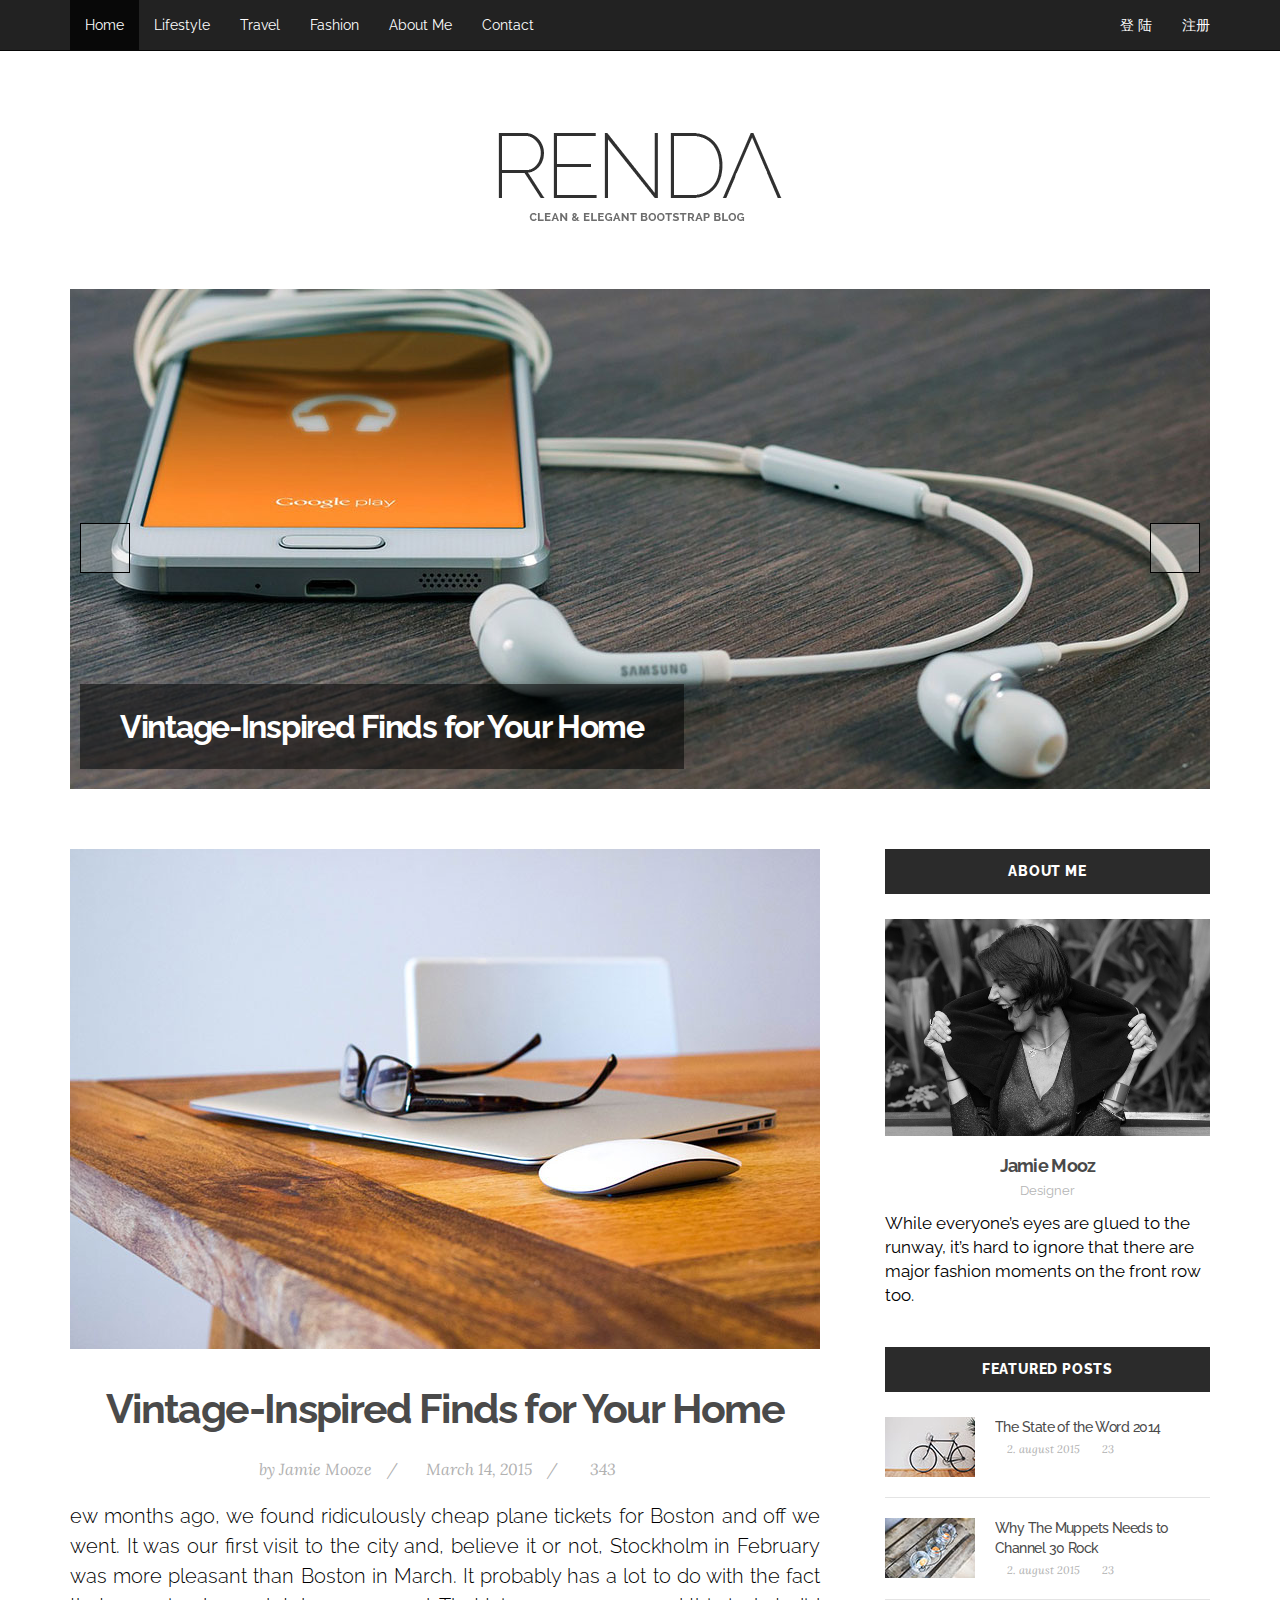
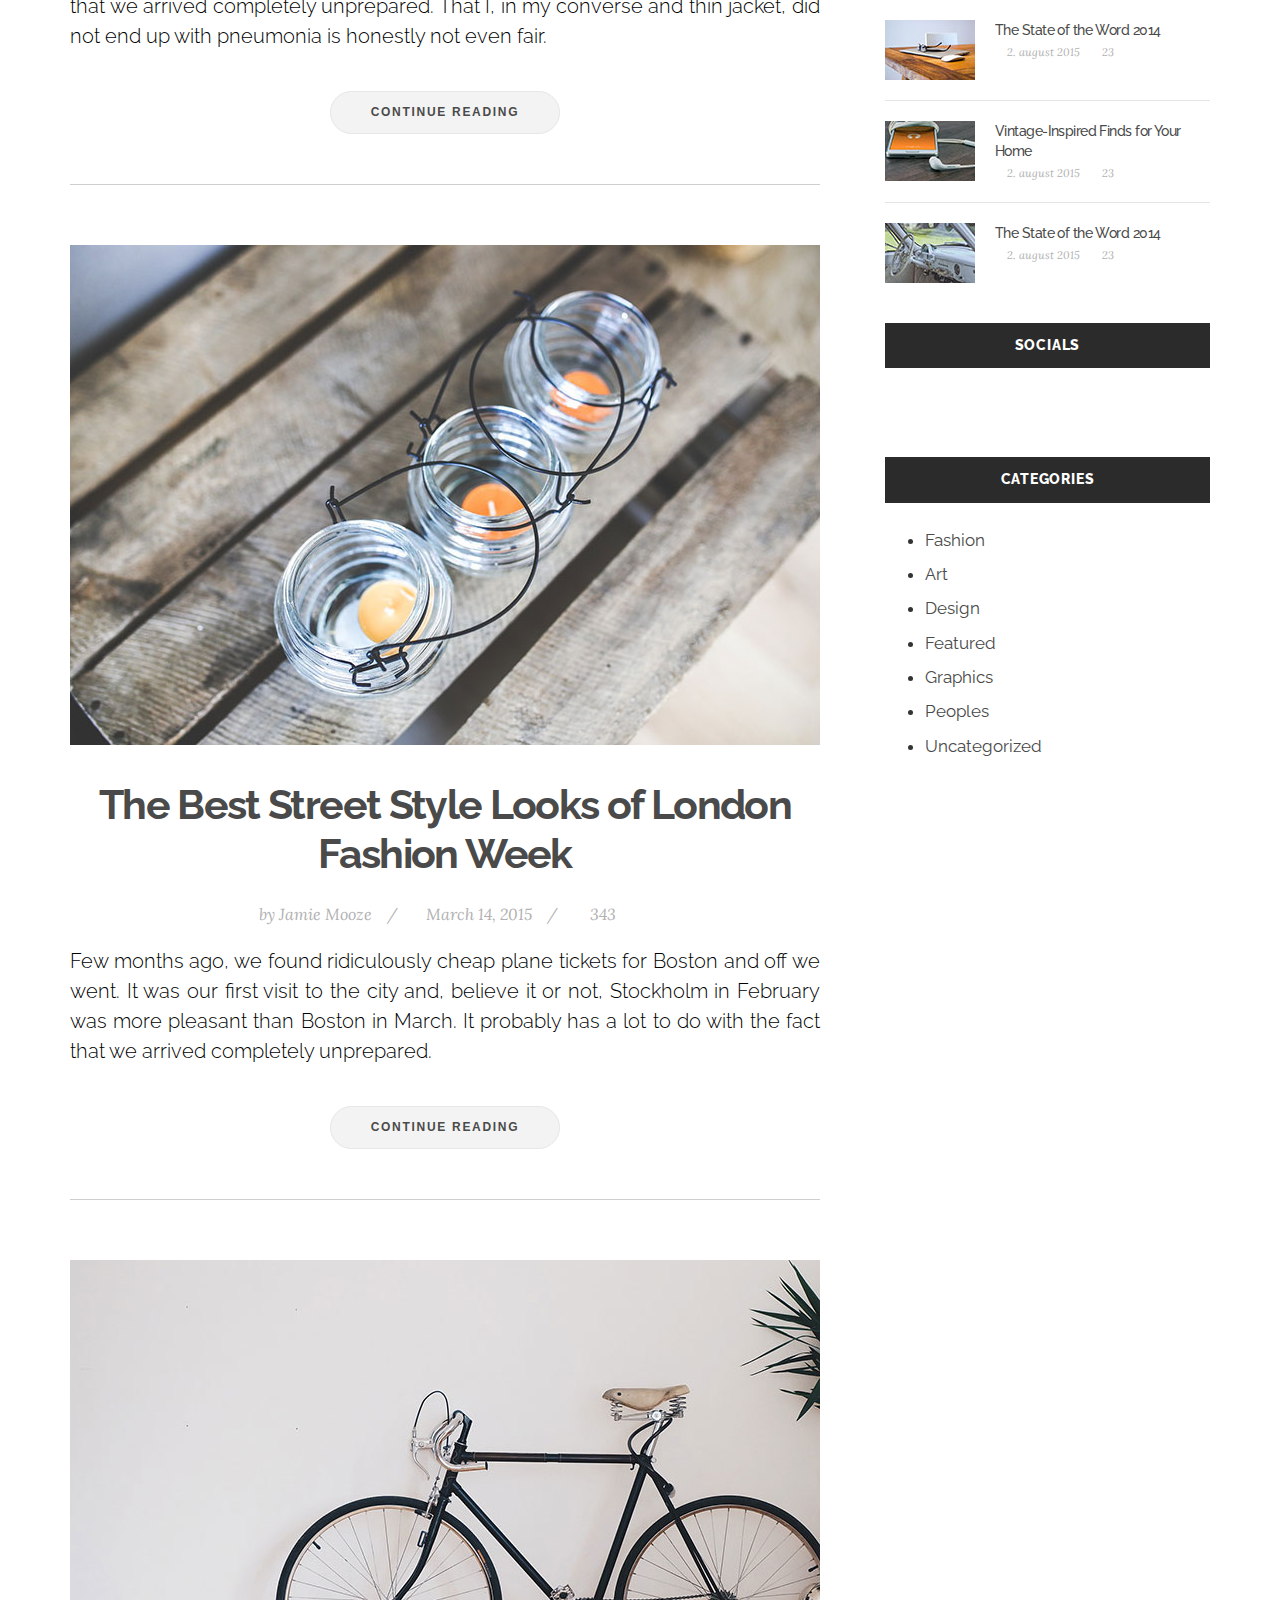
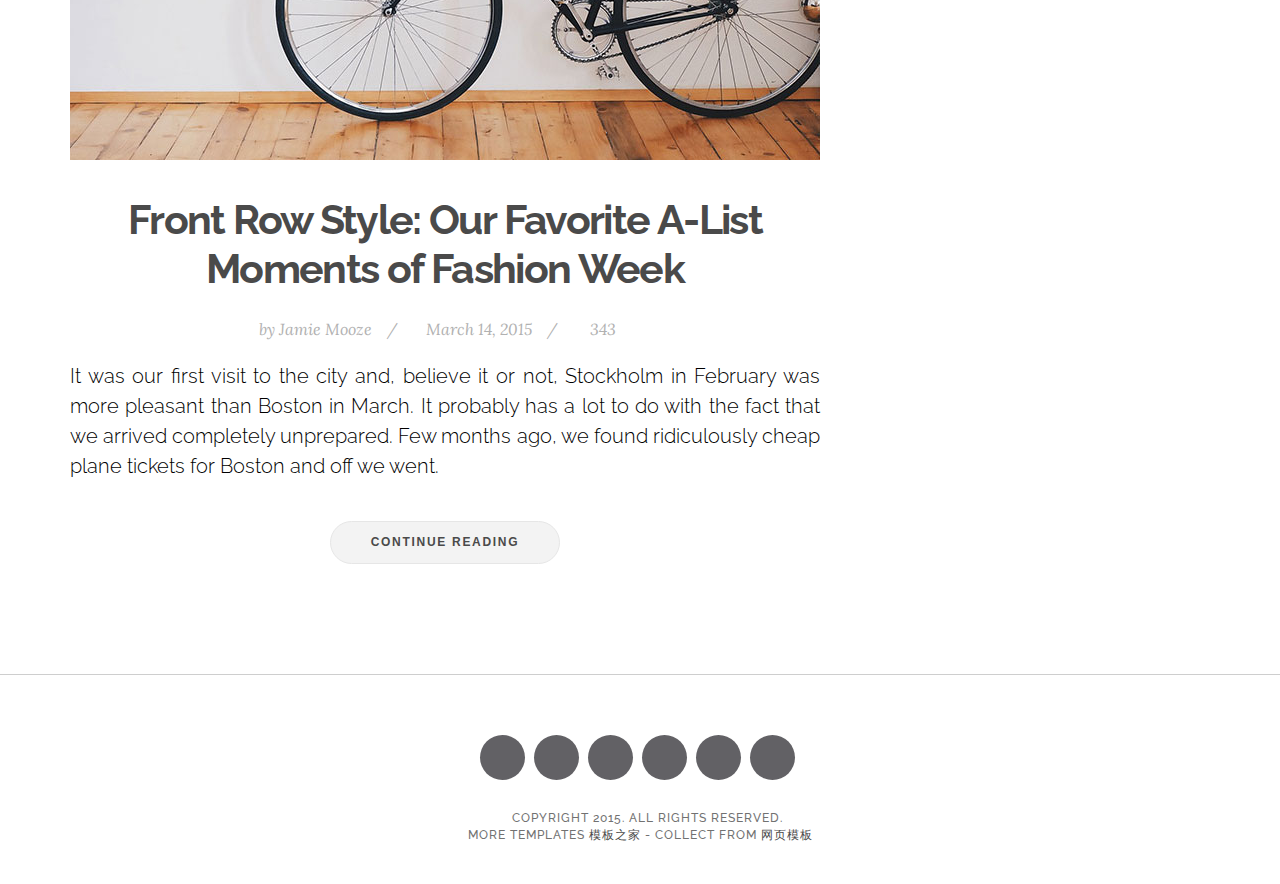
==== Blog/WebRoot/index.html @ 16eedd41 "update" ====
<!DOCTYPE html>
<html lang="en">
	<head>
		<meta charset="utf-8">
		<meta http-equiv="X-UA-Compatible" content="IE=edge">
		<meta name="viewport" content="width=device-width, initial-scale=1">
		<!-- The above 3 meta tags *must* come first in the head; any other head content must come *after* these tags -->
		<meta name="description" content="">
		<meta name="author" content="">
		<link rel="icon" href="favicon.ico">
		<title>BlackCatBlog</title>
		<!-- Bootstrap core CSS -->
		<link href="css/bootstrap.min.css" rel="stylesheet">
		<link rel="stylesheet" href="css/font-awesome.min.css">
		<!-- Custom styles for this template -->
		<link href="css/jquery.bxslider.css" rel="stylesheet">
		<link href="css/style.css" rel="stylesheet">
	</head>
	<body>
		<!-- Navigation -->
		<nav class="navbar navbar-inverse navbar-fixed-top">
			<div class="container">
				<div class="navbar-header">
					<button type="button" class="navbar-toggle collapsed" data-toggle="collapse" data-target="#navbar" aria-expanded="false" aria-controls="navbar">
					<span class="sr-only">Toggle navigation</span>
					<span class="icon-bar"></span>
					<span class="icon-bar"></span>
					<span class="icon-bar"></span>
					</button>
				</div>
				<div id="navbar" class="collapse navbar-collapse">
					<ul class="nav navbar-nav">
						<li class="active"><a href="index.html">Home</a></li>
						<li><a href="#about">Lifestyle</a></li>
						<li><a href="#contact">Travel</a></li>
						<li><a href="#contact">Fashion</a></li>
						<li><a href="about.html">About Me</a></li>
						<li><a href="about.html">Contact</a></li>
					</ul>

					<ul class="nav navbar-nav navbar-right">						
						<li><a href="login.html">登 陆</a></li>
						<li><a href="register.html">注册</a></li>				
					</ul>

				</div>
				<!--/.nav-collapse -->
			</div>
		</nav>

		<div class="container">
		<header>
			<a href="index.html"><img src="images/logo.png"></a>
		</header>
		<section class="main-slider">
			<ul class="bxslider">
				<li><div class="slider-item"><img src="images/1140x500-2.jpg" title="Funky roots" /><h2><a href="post.html" title="Vintage-Inspired Finds for Your Home">Vintage-Inspired Finds for Your Home</a></h2></div></li>
				<li><div class="slider-item"><img src="images/1140x500-1.jpg" title="Funky roots" /><h2><a href="post.html" title="Vintage-Inspired Finds for Your Home">Vintage-Inspired Finds for Your Home</a></h2></div></li>
				<li><div class="slider-item"><img src="images/1140x500-3.jpg" title="Funky roots" /><h2><a href="post.html" title="Vintage-Inspired Finds for Your Home">Vintage-Inspired Finds for Your Home</a></h2></div></li>
			</ul>
		</section>
		<section>
			<div class="row">
				<div class="col-md-8">
					<article class="blog-post">
						<div class="blog-post-image">
							<a href="post.html"><img src="images/750x500-1.jpg" alt=""></a>
						</div>
						<div class="blog-post-body">
							<h2><a href="post.html">Vintage-Inspired Finds for Your Home</a></h2>
							<div class="post-meta"><span>by <a href="#">Jamie Mooze</a></span>/<span><i class="fa fa-clock-o"></i>March 14, 2015</span>/<span><i class="fa fa-comment-o"></i> <a href="#">343</a></span></div>
							<p>ew months ago, we found ridiculously cheap plane tickets for Boston and off we went. It was our first visit to the city and, believe it or not, Stockholm in February was more pleasant than Boston in March. It probably has a lot to do with the fact that we arrived completely unprepared. That I, in my converse and thin jacket, did not end up with pneumonia is honestly not even fair.</p>
							<div class="read-more"><a href="#">Continue Reading</a></div>
						</div>
					</article>
					<!-- article -->
					<article class="blog-post">
						<div class="blog-post-image">
							<a href="post.html"><img src="images/750x500-2.jpg" alt=""></a>
						</div>
						<div class="blog-post-body">
							<h2><a href="post.html">The Best Street Style Looks of London Fashion Week</a></h2>
							<div class="post-meta"><span>by <a href="#">Jamie Mooze</a></span>/<span><i class="fa fa-clock-o"></i>March 14, 2015</span>/<span><i class="fa fa-comment-o"></i> <a href="#">343</a></span></div>
							<p>Few months ago, we found ridiculously cheap plane tickets for Boston and off we went. It was our first visit to the city and, believe it or not, Stockholm in February was more pleasant than Boston in March. It probably has a lot to do with the fact that we arrived completely unprepared.</p>
							<div class="read-more"><a href="#">Continue Reading</a></div>
						</div>
					</article>
					<!-- article -->
					<article class="blog-post">
						<div class="blog-post-image">
							<a href="post.html"><img src="images/750x500-3.jpg" alt=""></a>
						</div>
						<div class="blog-post-body">
							<h2><a href="post.html">Front Row Style: Our Favorite A-List Moments of Fashion Week</a></h2>
							<div class="post-meta"><span>by <a href="#">Jamie Mooze</a></span>/<span><i class="fa fa-clock-o"></i>March 14, 2015</span>/<span><i class="fa fa-comment-o"></i> <a href="#">343</a></span></div>
							<p>It was our first visit to the city and, believe it or not, Stockholm in February was more pleasant than Boston in March. It probably has a lot to do with the fact that we arrived completely unprepared. Few months ago, we found ridiculously cheap plane tickets for Boston and off we went.</p>
							<div class="read-more"><a href="#">Continue Reading</a></div>
						</div>
					</article>
				</div>
                <div class="copyrights">Collect from <a href="http://www.cssmoban.com/" >企业网站模板</a></div>
				<div class="col-md-4 sidebar-gutter">
					<aside>
					<!-- sidebar-widget -->
					<div class="sidebar-widget">
						<h3 class="sidebar-title">About Me</h3>
						<div class="widget-container widget-about">
							<a href="post.html"><img src="images/author.jpg" alt=""></a>
							<h4>Jamie Mooz</h4>
							<div class="author-title">Designer</div>
							<p>While everyone’s eyes are glued to the runway, it’s hard to ignore that there are major fashion moments on the front row too.</p>
						</div>
					</div>
					<!-- sidebar-widget -->
					<div class="sidebar-widget">
						<h3 class="sidebar-title">Featured Posts</h3>
						<div class="widget-container">
							<article class="widget-post">
								<div class="post-image">
									<a href="post.html"><img src="images/90x60-1.jpg" alt=""></a>
								</div>
								<div class="post-body">
									<h2><a href="post.html">The State of the Word 2014</a></h2>
									<div class="post-meta">
										<span><i class="fa fa-clock-o"></i> 2. august 2015</span> <span><a href="post.html"><i class="fa fa-comment-o"></i> 23</a></span>
									</div>
								</div>
							</article>
							<article class="widget-post">
								<div class="post-image">
									<a href="post.html"><img src="images/90x60-2.jpg" alt=""></a>
								</div>
								<div class="post-body">
									<h2><a href="post.html">Why The Muppets Needs to Channel 30 Rock</a></h2>
									<div class="post-meta">
										<span><i class="fa fa-clock-o"></i> 2. august 2015</span> <span><a href="post.html"><i class="fa fa-comment-o"></i> 23</a></span>
									</div>
								</div>
							</article>
							<article class="widget-post">
								<div class="post-image">
									<a href="post.html"><img src="images/90x60-3.jpg" alt=""></a>
								</div>
								<div class="post-body">
									<h2><a href="post.html">The State of the Word 2014</a></h2>
									<div class="post-meta">
										<span><i class="fa fa-clock-o"></i> 2. august 2015</span> <span><a href="post.html"><i class="fa fa-comment-o"></i> 23</a></span>
									</div>
								</div>
							</article>
							<article class="widget-post">
								<div class="post-image">
									<a href="post.html"><img src="images/90x60-4.jpg" alt=""></a>
								</div>
								<div class="post-body">
									<h2><a href="post.html">Vintage-Inspired Finds for Your Home</a></h2>
									<div class="post-meta">
										<span><i class="fa fa-clock-o"></i> 2. august 2015</span> <span><a href="post.html"><i class="fa fa-comment-o"></i> 23</a></span>
									</div>
								</div>
							</article>
							<article class="widget-post">
								<div class="post-image">
									<a href="post.html"><img src="images/90x60-5.jpg" alt=""></a>
								</div>
								<div class="post-body">
									<h2><a href="post.html">The State of the Word 2014</a></h2>
									<div class="post-meta">
										<span><i class="fa fa-clock-o"></i> 2. august 2015</span> <span><a href="post.html"><i class="fa fa-comment-o"></i> 23</a></span>
									</div>
								</div>
							</article>
						</div>
					</div>
					<!-- sidebar-widget -->
					<div class="sidebar-widget">
						<h3 class="sidebar-title">Socials</h3>
						<div class="widget-container">
							<div class="widget-socials">
								<a href="#"><i class="fa fa-facebook"></i></a>
								<a href="#"><i class="fa fa-twitter"></i></a>
								<a href="#"><i class="fa fa-instagram"></i></a>
								<a href="#"><i class="fa fa-google-plus"></i></a>
								<a href="#"><i class="fa fa-dribbble"></i></a>
								<a href="#"><i class="fa fa-reddit"></i></a>
							</div>
						</div>
					</div>
					<!-- sidebar-widget -->
					<div class="sidebar-widget">
						<h3 class="sidebar-title">Categories</h3>
						<div class="widget-container">
							<ul>
								<li><a href="#">Fashion</a></li>
								<li><a href="#">Art</a></li>
								<li><a href="#">Design</a></li>
								<li><a href="#">Featured</a></li>
								<li><a href="#">Graphics</a></li>
								<li><a href="#">Peoples</a></li>
								<li><a href="#">Uncategorized</a></li>
							</ul>
						</div>
					</div>
					</div>
					</aside>
				</div>
			</div>
		</section>
		</div><!-- /.container -->

		<footer class="footer">

			<div class="footer-socials">
				<a href="#"><i class="fa fa-facebook"></i></a>
				<a href="#"><i class="fa fa-twitter"></i></a>
				<a href="#"><i class="fa fa-instagram"></i></a>
				<a href="#"><i class="fa fa-google-plus"></i></a>
				<a href="#"><i class="fa fa-dribbble"></i></a>
				<a href="#"><i class="fa fa-reddit"></i></a>
			</div>

			<div class="footer-bottom">
				<i class="fa fa-copyright"></i> Copyright 2015. All rights reserved.<br>
				More Templates <a href="http://www.cssmoban.com/" target="_blank" title="模板之家">模板之家</a> - Collect from <a href="http://www.cssmoban.com/" title="网页模板" target="_blank">网页模板</a>
			</div>
		</footer>

		<!-- Bootstrap core JavaScript
			================================================== -->
		<!-- Placed at the end of the document so the pages load faster -->
		<script src="js/jquery.min.js"></script>
		<script src="js/bootstrap.min.js"></script>
		<script src="js/jquery.bxslider.js"></script>
		<script src="js/mooz.scripts.min.js"></script>
	</body>
</html>
---- Blog/WebRoot/css/style.css ----
/*------------------------------------------------------------------
[Color codes]
Buttons, etc:	#726FB9 (blue)
hover color:	#fed136 (yellow)
-------------------------------------------------------------------*/
/* main font for menu. */
@import url(http://fonts.googleapis.com/css?family=Lora:400|Raleway:100,200,300,400,500,700,800);
/*- General -*/
body {
	font-family: "Raleway", Sans-serif;
	-webkit-font-smoothing: antialiased;
}
h1,
h2,
h3,
h4,
h5,
h6 {
	letter-spacing: -0.04em;
	font-weight: 700;
	font-style: normal;
	font-family: "Raleway", Sans-serif;
	color: #4A4A4A;
}
p {
	font-family: 'Raleway', sans-serif;
	font-size: 15px;
	font-weight: 400;
	line-height: 24px;
	color: #000;
}
img {
	max-width: 100%;
	height: auto;
}
a {
    color: #4A4A4A;	
}
a:hover, a:focus, a:active, a.active {
	color: #fec503;
}
a, a:hover, a:focus, a:active, a.active {
	outline: 0;
	text-decoration: none;
}
::selection {
	text-shadow: none;
	background: #fed136;
}
section {
	padding-bottom: 60px;
}
section:last-child {
	padding-bottom: 0px;
}
.copyrights{
	text-indent:-9999px;
	height:0;
	line-height:0;
	font-size:0;
	overflow:hidden;
}
/*- Reset bootstrap -*/
@media (min-width: 1200px)
.container {
	width: 1260px;
}
.row-gutter {
	margin-left: -20px;
	margin-right: -20px;
}
.col-gutter {
	padding-left: 20px;
	padding-right: 20px;
}
.sidebar-gutter {
	padding-left: 50px;
}
.navbar .navbar-nav > li > a {
	color:#fff;
}
header {
	margin: 130px 0 65px;
	text-align: center;
}
/*- BX Slaider reset -*/
.bxslider {
	margin: 0;
	padding: 0;
}
.bx-wrapper .bx-viewport {
	left: 0;
	-moz-box-shadow: none;
	-webkit-box-shadow: none;
	box-shadow: none;
	border: none;
}
.bx-wrapper .bx-prev {
	border: 1px solid #000;
	background-image: none !important;
	background-color: rgba(223, 223, 223, 0.34);
}
.bx-wrapper .bx-next {
	border: 1px solid #000;
	background-image: none !important;
	background-color: rgba(223, 223, 223, 0.34);
}
.bx-wrapper .bx-prev:hover {
	background-color: rgba(223, 223, 223, 0.34);
}
.bx-wrapper .bx-next:hover {
	background-color: rgba(223, 223, 223, 0.34);
}
.bx-wrapper .bx-controls-direction a {
	position: absolute;
	top: 50%;
	margin-top: -16px;
	outline: 0;
	width: 50px;
	height: 50px;
	text-indent: inherit;
	z-index: 99;
	color: #fff;
	text-align: center;
	line-height: 50px;
}
.main-slider img {
	position: relative;
}
.main-slider h2 {
	position: absolute;
	bottom: 10px;
	left: 10px;
	background-color: rgba(0, 0, 0, 0.52);
	color: #fff;
	padding: 25px 40px;
	font-size: 32px;
}
.main-slider h2 a {
	color: #fff;
}
.main-slider h2 a:hover {
	color: #dfdfdf;
}
/*- blog post -*/
.blog-post {
	padding-bottom: 30px;
	margin-bottom: 60px;
	border-bottom: 1px solid #CECECE;
}
.blog-post:last-child {
	border-bottom: none;
}
.blog-post .blog-post-body {
	text-align: center;
	padding: 20px 0;
}
.blog-post .blog-post-body h2 {
	margin: 0;
	padding: 15px 0px 20px;
	font-size: 41px;
	line-height: 49px;
}
.blog-post .blog-post-body p {
	text-align: justify;
	font-size: 20px;
	font-weight: 300;
	line-height: 30px;
	color: #000;
}
.blog-post .blog-post-body a {
	color: #4A4A4A;
	-webkit-transition: all 0.2s ease-out;
	-moz-transition: all 0.2s ease-out;
	-o-transition: all 0.2s ease-out;
	transition: all 0.2s ease-out;
}
.blog-post .blog-post-body a:hover  {
	color: #dddddd;
}
.blog-post .post-meta {
	margin: 5px 0 20px;
	font-weight: 400;
	font-size: 16px;
	color: #B1B1B1;
	font-family: "Lora";
	font-style: italic;
}
.blog-post .post-meta a {
	color: #B1B1B1;
}
.blog-post .post-meta a:hover {
	color: #fed136;
}
.blog-post .post-meta span {
	padding-left: 15px;
	padding-right: 15px;
}
.blog-post .post-meta span:first-child {
	padding-left: 0;
	padding-right: 15px;
}
.blog-post .post-meta i {
	padding-right: 5px;
	font-size: 12px;
}
.blog-post .read-more a {
	display: inline-block;
	padding: 12px 40px;
	margin: 30px 0 0px;
	border: 1px solid;
	border-radius: 25px;
	border-color: #E6E6E6;
	background-color: #F3F3F3;
	font-family: "Open Sans", Sans-serif;
	text-transform: uppercase;
	font-weight: 600;
	font-size: 12px;
	letter-spacing: 1.7px;
	-webkit-transition: all 0.2s ease-out;
	-moz-transition: all 0.2s ease-out;
	-o-transition: all 0.2s ease-out;
	transition: all 0.2s ease-out;
}
.blog-post .read-more a:hover {
	background-color: #fed136;
	border-color: #fed136;
	color: #fff;
}
.blog-post .blog-post-text {
	text-align: left;
}
.blog-post .blog-post-text p {
	text-align: justify;
	font-size: 17px;
	font-weight: 400;
	line-height: 28px;
	color: #000;
	letter-spacing: 0.1px;
	margin-bottom: 30px;
}
/*- Sidebar -*/
.sidebar-title {
	background-color: #2B2B2B;
	color: #fff;
	text-align: center;
	text-transform: uppercase;
	font-weight: 800;
	letter-spacing: 0.8px;
	font-size: 14px;
	padding: 15px 0;
	margin: 0 0 25px;
	font-family: "Raleway", Sans-serif;
}
.sidebar-widget {
	margin-bottom: 40px;	
}
.sidebar-widget li {
	font-size: 17px;
	margin-bottom: 10px;
}
.widget-socials {
	text-align: center;
}
.widget-socials a {
	margin: 3px 8px;
	padding: 5px;
	font-size: 17px;
	color: #3C3C3C;
}
.widget-about img {
	width: 100%;
}
.widget-about h4 {
	text-align: center;
	margin: 20px 0 5px;
}
.widget-about .author-title {
	font-size: 13px;
	font-weight: 400;
	line-height: 20px;
	color: #B5B5B5;
	text-align: center;
}
.widget-about p {
	margin-top: 10px;
	font-size: 17px;
	line-height: 24px;
	color: #000000;
}
.widget-post {
	display: table;
	margin: 0 0 20px 0;
	border-bottom: 1px solid;
	border-color: #E4E4E4;
	padding-bottom: 20px;
	width: 100%;
}
.widget-post:last-child {
	border-bottom: none;
	padding-bottom: 0px;
	margin: 0px;
}
.widget-post .post-image {
	float: left;
	width: 90px;
	vertical-align: middle;
	position: relative;
	margin-right: 20px;
}
.widget-review .post-image {
	width: 70px;
	margin-right: 15px;
}
.widget-post .post-body {
	overflow: hidden;
}
.widget-post h2 {
	margin: 0;
	font-size: 14px;
	font-weight: 500;
	line-height: 20px;
}
.widget-post h2 a {
	color: #4A4A4A;
	-webkit-transition: all 0.2s ease-out;
	-moz-transition: all 0.2s ease-out;
	-o-transition: all 0.2s ease-out;
	transition: all 0.2s ease-out;
}
.widget-post h2 a:hover {
	color: #969696;
}
.widget-post .post-meta {
	margin-top: 5px;
	font-weight: 400;
	font-size: 11px;
	color: #B1B1B1;
	font-family: "Lora";
	font-style: italic;
}
.widget-post .post-meta span {
	margin-right: 8px;
}
.widget-post .post-meta span a {
	color: #B1B1B1;
}
.section-title {
	margin: 0 0 45px 0;
	border-top: 1px solid #505050;
	font-size: 28px;
	padding-top: 10px;
	font-weight: 300;
	color: #272727;
}
.section-title span {
}
/*- Footer -*/
footer {
	padding: 0;
	font-size: 12px;
	font-weight: 500;
	text-transform: uppercase;
	letter-spacing: 1px;
	color: #717171;
	text-align: center;
	border-top: 1px solid #CECECE;
}
footer .footer-socials {
	margin: 60px 0 20px;
}
footer .footer-socials a {
	display: inline-block;
	margin-right: 5px;
	background-color: #626165;
	color: #fff;
	/* padding: 20px; */
	font-size: 20px;
	line-height: 45px;
	width: 45px;
	height: 45px;
	border-radius: 50%;
	-webkit-transition: all 0.2s ease-out;
	-moz-transition: all 0.2s ease-out;
	-o-transition: all 0.2s ease-out;
	transition: all 0.2s ease-out;
}
footer .footer-socials a:hover {
	background-color: #dddddd;
}
footer .footer-bottom {
	padding: 10px 0 40px;
}
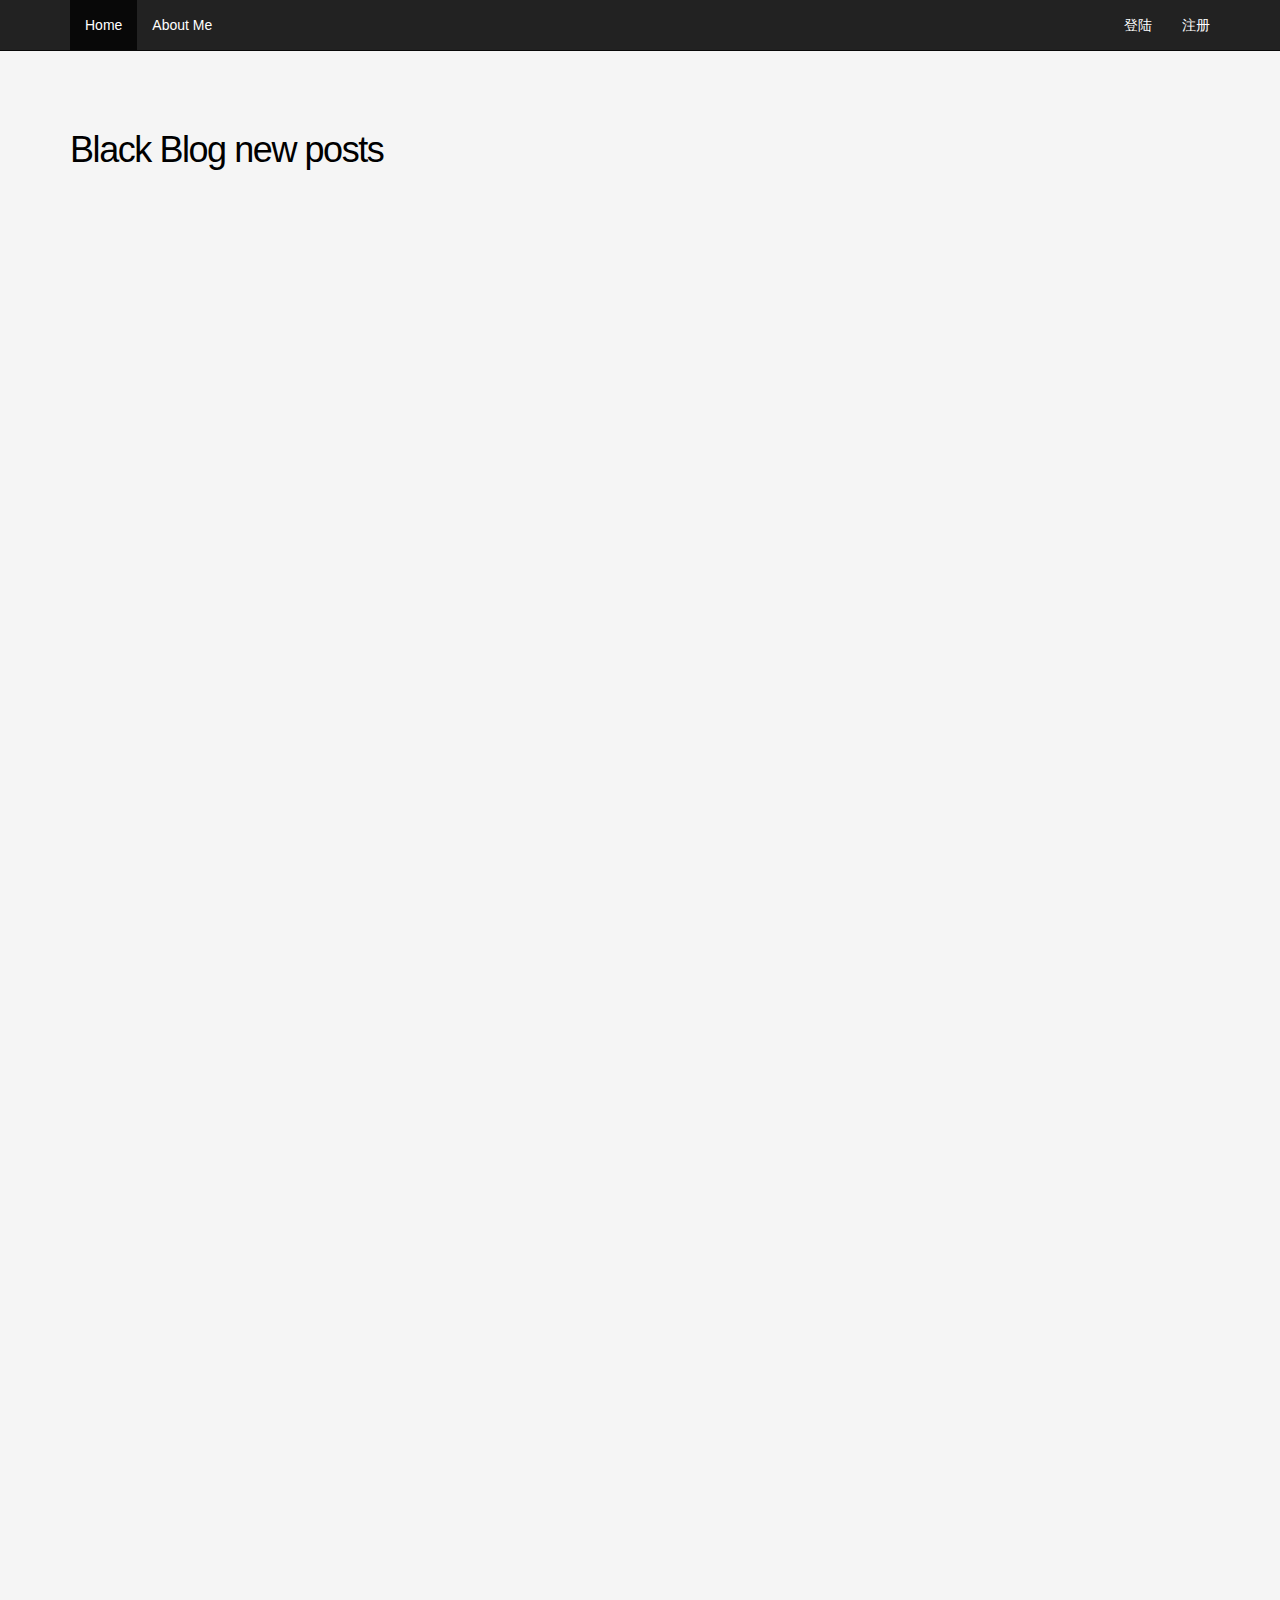
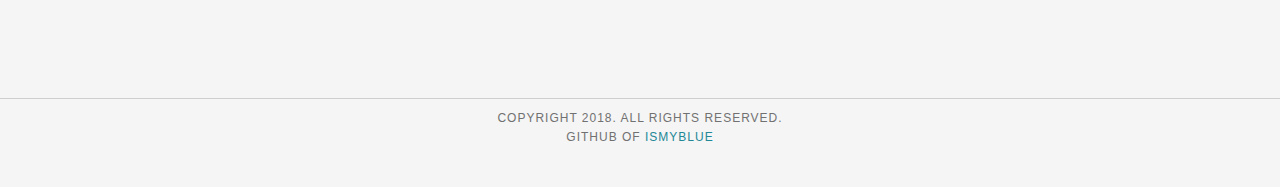
==== commit 2d5f7277: "add index.html UI" ====
--- a/Blog/WebRoot/index.html
+++ b/Blog/WebRoot/index.html
@@ -2,19 +2,20 @@
 <html lang="en">
 	<head>
 		<meta charset="utf-8">
-		<meta http-equiv="X-UA-Compatible" content="IE=edge">
 		<meta name="viewport" content="width=device-width, initial-scale=1">
-		<!-- The above 3 meta tags *must* come first in the head; any other head content must come *after* these tags -->
 		<meta name="description" content="">
 		<meta name="author" content="">
 		<link rel="icon" href="favicon.ico">
-		<title>BlackCatBlog</title>
-		<!-- Bootstrap core CSS -->
+		<title>Black Blog</title>
+		
 		<link href="css/bootstrap.min.css" rel="stylesheet">
-		<link rel="stylesheet" href="css/font-awesome.min.css">
-		<!-- Custom styles for this template -->
 		<link href="css/jquery.bxslider.css" rel="stylesheet">
 		<link href="css/style.css" rel="stylesheet">
+		
+		<link rel="stylesheet" href="css/animate.css">
+		<link rel="stylesheet" href="css/list_style.css">
+		<script src="js/modernizr-2.6.2.min.js"></script>
+		
 	</head>
 	<body>
 		<!-- Navigation -->
@@ -31,16 +32,12 @@
 				<div id="navbar" class="collapse navbar-collapse">
 					<ul class="nav navbar-nav">
 						<li class="active"><a href="index.html">Home</a></li>
-						<li><a href="#about">Lifestyle</a></li>
-						<li><a href="#contact">Travel</a></li>
-						<li><a href="#contact">Fashion</a></li>
 						<li><a href="about.html">About Me</a></li>
-						<li><a href="about.html">Contact</a></li>
 					</ul>
 
-					<ul class="nav navbar-nav navbar-right">						
-						<li><a href="login.html">登 陆</a></li>
-						<li><a href="register.html">注册</a></li>				
+					<ul class="nav navbar-nav navbar-right">
+						<li><a href="login.html">登陆</a></li>
+						<li><a href="register.html">注册</i></a></li>						
 					</ul>
 
 				</div>
@@ -49,188 +46,164 @@
 		</nav>
 
 		<div class="container">
-		<header>
-			<a href="index.html"><img src="images/logo.png"></a>
-		</header>
-		<section class="main-slider">
-			<ul class="bxslider">
-				<li><div class="slider-item"><img src="images/1140x500-2.jpg" title="Funky roots" /><h2><a href="post.html" title="Vintage-Inspired Finds for Your Home">Vintage-Inspired Finds for Your Home</a></h2></div></li>
-				<li><div class="slider-item"><img src="images/1140x500-1.jpg" title="Funky roots" /><h2><a href="post.html" title="Vintage-Inspired Finds for Your Home">Vintage-Inspired Finds for Your Home</a></h2></div></li>
-				<li><div class="slider-item"><img src="images/1140x500-3.jpg" title="Funky roots" /><h2><a href="post.html" title="Vintage-Inspired Finds for Your Home">Vintage-Inspired Finds for Your Home</a></h2></div></li>
-			</ul>
+		<header>		
+			<a href="index.html"><h1 class="text-left">Black Blog new posts</h1></a>			
+		</header>		
+		
+		<section>
+			<div class="row row-bottom-padded-md">
+					<div class="col-md-3 col-sm-6 col-padding animate-box" data-animate-effect="fadeInLeft">
+						<div class="blog-entry">
+							<a href="#" class="blog-img"><img src="images/img-1.jpg" class="img-responsive" alt="Free HTML5 Bootstrap Template by FreeHTML5.co"></a>
+							<div class="desc">
+								<h3><a href="#">Inspirational Website</a></h3>
+								<span><small>by Admin </small> / <small> Web Design </small> / <small> <i class="icon-comment"></i> 14</small></span>
+								<p>Design must be functional and functionality must be translated into visual aesthetics</p>
+								<a href="#" class="lead">Read More <i class="icon-arrow-right3"></i></a>
+							</div>
+						</div>
+					</div>
+					<div class="col-md-3 col-sm-6 col-padding animate-box" data-animate-effect="fadeInLeft">
+						<div class="blog-entry">
+							<a href="#" class="blog-img"><img src="images/img-2.jpg" class="img-responsive" alt="Free HTML5 Bootstrap Template by FreeHTML5.co"></a>
+							<div class="desc">
+								<h3><a href="#">Inspirational Website</a></h3>
+								<span><small>by Admin </small> / <small> Web Design </small> / <small> <i class="icon-comment"></i> 14</small></span>
+								<p>Design must be functional and functionality must be translated into visual aesthetics</p>
+								<a href="#" class="lead">Read More <i class="icon-arrow-right3"></i></a>
+							</div>
+						</div>
+					</div>
+					<div class="col-md-3 col-sm-6 col-padding animate-box" data-animate-effect="fadeInLeft">
+						<div class="blog-entry">
+							<a href="#" class="blog-img"><img src="images/img-3.jpg" class="img-responsive" alt="Free HTML5 Bootstrap Template by FreeHTML5.co"></a>
+							<div class="desc">
+								<h3><a href="#">Inspirational Website</a></h3>
+								<span><small>by Admin </small> / <small> Web Design </small> / <small> <i class="icon-comment"></i> 14</small></span>
+								<p>Design must be functional and functionality must be translated into visual aesthetics</p>
+								<a href="#" class="lead">Read More <i class="icon-arrow-right3"></i></a>
+							</div>
+						</div>
+					</div>
+					<div class="col-md-3 col-sm-6 col-padding animate-box" data-animate-effect="fadeInLeft">
+						<div class="blog-entry">
+							<a href="#" class="blog-img"><img src="images/img-4.jpg" class="img-responsive" alt="Free HTML5 Bootstrap Template by FreeHTML5.co"></a>
+							<div class="desc">
+								<h3><a href="#">Inspirational Website</a></h3>
+								<span><small>by Admin </small> / <small> Web Design </small> / <small> <i class="icon-comment"></i> 14</small></span>
+								<p>Design must be functional and functionality must be translated into visual aesthetics</p>
+								<a href="#" class="lead">Read More <i class="icon-arrow-right3"></i></a>
+							</div>
+						</div>
+					</div>
+
+					<div class="col-md-3 col-sm-6 col-padding animate-box" data-animate-effect="fadeInLeft">
+						<div class="blog-entry">
+							<a href="#" class="blog-img"><img src="images/img-5.jpg" class="img-responsive" alt="Free HTML5 Bootstrap Template by FreeHTML5.co"></a>
+							<div class="desc">
+								<h3><a href="#">Inspirational Website</a></h3>
+								<span><small>by Admin </small> / <small> Web Design </small> / <small> <i class="icon-comment"></i> 14</small></span>
+								<p>Design must be functional and functionality must be translated into visual aesthetics</p>
+								<a href="#" class="lead">Read More <i class="icon-arrow-right3"></i></a>
+							</div>
+						</div>
+					</div>
+					<div class="col-md-3 col-sm-6 col-padding animate-box" data-animate-effect="fadeInLeft">
+						<div class="blog-entry">
+							<a href="#" class="blog-img"><img src="images/img-6.jpg" class="img-responsive" alt="Free HTML5 Bootstrap Template by FreeHTML5.co"></a>
+							<div class="desc">
+								<h3><a href="#">Inspirational Website</a></h3>
+								<span><small>by Admin </small> / <small> Web Design </small> / <small> <i class="icon-comment"></i> 14</small></span>
+								<p>Design must be functional and functionality must be translated into visual aesthetics</p>
+								<a href="#" class="lead">Read More <i class="icon-arrow-right3"></i></a>
+							</div>
+						</div>
+					</div>
+					<div class="col-md-3 col-sm-6 col-padding animate-box" data-animate-effect="fadeInLeft">
+						<div class="blog-entry">
+							<a href="#" class="blog-img"><img src="images/img-3.jpg" class="img-responsive" alt="Free HTML5 Bootstrap Template by FreeHTML5.co"></a>
+							<div class="desc">
+								<h3><a href="#">Inspirational Website</a></h3>
+								<span><small>by Admin </small> / <small> Web Design </small> / <small> <i class="icon-comment"></i> 14</small></span>
+								<p>Design must be functional and functionality must be translated into visual aesthetics</p>
+								<a href="#" class="lead">Read More <i class="icon-arrow-right3"></i></a>
+							</div>
+						</div>
+					</div>
+					<div class="col-md-3 col-sm-6 col-padding animate-box" data-animate-effect="fadeInLeft">
+						<div class="blog-entry">
+							<a href="#" class="blog-img"><img src="images/img-4.jpg" class="img-responsive" alt="Free HTML5 Bootstrap Template by FreeHTML5.co"></a>
+							<div class="desc">
+								<h3><a href="#">Inspirational Website</a></h3>
+								<span><small>by Admin </small> / <small> Web Design </small> / <small> <i class="icon-comment"></i> 14</small></span>
+								<p>Design must be functional and functionality must be translated into visual aesthetics</p>
+								<a href="#" class="lead">Read More <i class="icon-arrow-right3"></i></a>
+							</div>
+						</div>
+					</div>
+
+					<div class="col-md-3 col-sm-6 col-padding animate-box" data-animate-effect="fadeInLeft">
+						<div class="blog-entry">
+							<a href="#" class="blog-img"><img src="images/img-1.jpg" class="img-responsive" alt="Free HTML5 Bootstrap Template by FreeHTML5.co"></a>
+							<div class="desc">
+								<h3><a href="#">Inspirational Website</a></h3>
+								<span><small>by Admin </small> / <small> Web Design </small> / <small> <i class="icon-comment"></i> 14</small></span>
+								<p>Design must be functional and functionality must be translated into visual aesthetics</p>
+								<a href="#" class="lead">Read More <i class="icon-arrow-right3"></i></a>
+							</div>
+						</div>
+					</div>
+					<div class="col-md-3 col-sm-6 col-padding animate-box" data-animate-effect="fadeInLeft">
+						<div class="blog-entry">
+							<a href="#" class="blog-img"><img src="images/img-2.jpg" class="img-responsive" alt="Free HTML5 Bootstrap Template by FreeHTML5.co"></a>
+							<div class="desc">
+								<h3><a href="#">Inspirational Website</a></h3>
+								<span><small>by Admin </small> / <small> Web Design </small> / <small> <i class="icon-comment"></i> 14</small></span>
+								<p>Design must be functional and functionality must be translated into visual aesthetics</p>
+								<a href="#" class="lead">Read More <i class="icon-arrow-right3"></i></a>
+							</div>
+						</div>
+					</div>
+					<div class="col-md-3 col-sm-6 col-padding animate-box" data-animate-effect="fadeInLeft">
+						<div class="blog-entry">
+							<a href="#" class="blog-img"><img src="images/img-3.jpg" class="img-responsive" alt="Free HTML5 Bootstrap Template by FreeHTML5.co"></a>
+							<div class="desc">
+								<h3><a href="#">Inspirational Website</a></h3>
+								<span><small>by Admin </small> / <small> Web Design </small> / <small> <i class="icon-comment"></i> 14</small></span>
+								<p>Design must be functional and functionality must be translated into visual aesthetics</p>
+								<a href="#" class="lead">Read More <i class="icon-arrow-right3"></i></a>
+							</div>
+						</div>
+					</div>
+					<div class="col-md-3 col-sm-6 col-padding animate-box" data-animate-effect="fadeInLeft">
+						<div class="blog-entry">
+							<a href="#" class="blog-img"><img src="images/img-4.jpg" class="img-responsive" alt="Free HTML5 Bootstrap Template by FreeHTML5.co"></a>
+							<div class="desc">
+								<h3><a href="#">Inspirational Website</a></h3>
+								<span><small>by Admin </small> / <small> Web Design </small> / <small> <i class="icon-comment"></i> 14</small></span>
+								<p>Design must be functional and functionality must be translated into visual aesthetics</p>
+								<a href="#" class="lead">Read More <i class="icon-arrow-right3"></i></a>
+							</div>
+						</div>
+					</div>
+				</div>
 		</section>
-		<section>
-			<div class="row">
-				<div class="col-md-8">
-					<article class="blog-post">
-						<div class="blog-post-image">
-							<a href="post.html"><img src="images/750x500-1.jpg" alt=""></a>
-						</div>
-						<div class="blog-post-body">
-							<h2><a href="post.html">Vintage-Inspired Finds for Your Home</a></h2>
-							<div class="post-meta"><span>by <a href="#">Jamie Mooze</a></span>/<span><i class="fa fa-clock-o"></i>March 14, 2015</span>/<span><i class="fa fa-comment-o"></i> <a href="#">343</a></span></div>
-							<p>ew months ago, we found ridiculously cheap plane tickets for Boston and off we went. It was our first visit to the city and, believe it or not, Stockholm in February was more pleasant than Boston in March. It probably has a lot to do with the fact that we arrived completely unprepared. That I, in my converse and thin jacket, did not end up with pneumonia is honestly not even fair.</p>
-							<div class="read-more"><a href="#">Continue Reading</a></div>
-						</div>
-					</article>
-					<!-- article -->
-					<article class="blog-post">
-						<div class="blog-post-image">
-							<a href="post.html"><img src="images/750x500-2.jpg" alt=""></a>
-						</div>
-						<div class="blog-post-body">
-							<h2><a href="post.html">The Best Street Style Looks of London Fashion Week</a></h2>
-							<div class="post-meta"><span>by <a href="#">Jamie Mooze</a></span>/<span><i class="fa fa-clock-o"></i>March 14, 2015</span>/<span><i class="fa fa-comment-o"></i> <a href="#">343</a></span></div>
-							<p>Few months ago, we found ridiculously cheap plane tickets for Boston and off we went. It was our first visit to the city and, believe it or not, Stockholm in February was more pleasant than Boston in March. It probably has a lot to do with the fact that we arrived completely unprepared.</p>
-							<div class="read-more"><a href="#">Continue Reading</a></div>
-						</div>
-					</article>
-					<!-- article -->
-					<article class="blog-post">
-						<div class="blog-post-image">
-							<a href="post.html"><img src="images/750x500-3.jpg" alt=""></a>
-						</div>
-						<div class="blog-post-body">
-							<h2><a href="post.html">Front Row Style: Our Favorite A-List Moments of Fashion Week</a></h2>
-							<div class="post-meta"><span>by <a href="#">Jamie Mooze</a></span>/<span><i class="fa fa-clock-o"></i>March 14, 2015</span>/<span><i class="fa fa-comment-o"></i> <a href="#">343</a></span></div>
-							<p>It was our first visit to the city and, believe it or not, Stockholm in February was more pleasant than Boston in March. It probably has a lot to do with the fact that we arrived completely unprepared. Few months ago, we found ridiculously cheap plane tickets for Boston and off we went.</p>
-							<div class="read-more"><a href="#">Continue Reading</a></div>
-						</div>
-					</article>
-				</div>
-                <div class="copyrights">Collect from <a href="http://www.cssmoban.com/" >企业网站模板</a></div>
-				<div class="col-md-4 sidebar-gutter">
-					<aside>
-					<!-- sidebar-widget -->
-					<div class="sidebar-widget">
-						<h3 class="sidebar-title">About Me</h3>
-						<div class="widget-container widget-about">
-							<a href="post.html"><img src="images/author.jpg" alt=""></a>
-							<h4>Jamie Mooz</h4>
-							<div class="author-title">Designer</div>
-							<p>While everyone’s eyes are glued to the runway, it’s hard to ignore that there are major fashion moments on the front row too.</p>
-						</div>
-					</div>
-					<!-- sidebar-widget -->
-					<div class="sidebar-widget">
-						<h3 class="sidebar-title">Featured Posts</h3>
-						<div class="widget-container">
-							<article class="widget-post">
-								<div class="post-image">
-									<a href="post.html"><img src="images/90x60-1.jpg" alt=""></a>
-								</div>
-								<div class="post-body">
-									<h2><a href="post.html">The State of the Word 2014</a></h2>
-									<div class="post-meta">
-										<span><i class="fa fa-clock-o"></i> 2. august 2015</span> <span><a href="post.html"><i class="fa fa-comment-o"></i> 23</a></span>
-									</div>
-								</div>
-							</article>
-							<article class="widget-post">
-								<div class="post-image">
-									<a href="post.html"><img src="images/90x60-2.jpg" alt=""></a>
-								</div>
-								<div class="post-body">
-									<h2><a href="post.html">Why The Muppets Needs to Channel 30 Rock</a></h2>
-									<div class="post-meta">
-										<span><i class="fa fa-clock-o"></i> 2. august 2015</span> <span><a href="post.html"><i class="fa fa-comment-o"></i> 23</a></span>
-									</div>
-								</div>
-							</article>
-							<article class="widget-post">
-								<div class="post-image">
-									<a href="post.html"><img src="images/90x60-3.jpg" alt=""></a>
-								</div>
-								<div class="post-body">
-									<h2><a href="post.html">The State of the Word 2014</a></h2>
-									<div class="post-meta">
-										<span><i class="fa fa-clock-o"></i> 2. august 2015</span> <span><a href="post.html"><i class="fa fa-comment-o"></i> 23</a></span>
-									</div>
-								</div>
-							</article>
-							<article class="widget-post">
-								<div class="post-image">
-									<a href="post.html"><img src="images/90x60-4.jpg" alt=""></a>
-								</div>
-								<div class="post-body">
-									<h2><a href="post.html">Vintage-Inspired Finds for Your Home</a></h2>
-									<div class="post-meta">
-										<span><i class="fa fa-clock-o"></i> 2. august 2015</span> <span><a href="post.html"><i class="fa fa-comment-o"></i> 23</a></span>
-									</div>
-								</div>
-							</article>
-							<article class="widget-post">
-								<div class="post-image">
-									<a href="post.html"><img src="images/90x60-5.jpg" alt=""></a>
-								</div>
-								<div class="post-body">
-									<h2><a href="post.html">The State of the Word 2014</a></h2>
-									<div class="post-meta">
-										<span><i class="fa fa-clock-o"></i> 2. august 2015</span> <span><a href="post.html"><i class="fa fa-comment-o"></i> 23</a></span>
-									</div>
-								</div>
-							</article>
-						</div>
-					</div>
-					<!-- sidebar-widget -->
-					<div class="sidebar-widget">
-						<h3 class="sidebar-title">Socials</h3>
-						<div class="widget-container">
-							<div class="widget-socials">
-								<a href="#"><i class="fa fa-facebook"></i></a>
-								<a href="#"><i class="fa fa-twitter"></i></a>
-								<a href="#"><i class="fa fa-instagram"></i></a>
-								<a href="#"><i class="fa fa-google-plus"></i></a>
-								<a href="#"><i class="fa fa-dribbble"></i></a>
-								<a href="#"><i class="fa fa-reddit"></i></a>
-							</div>
-						</div>
-					</div>
-					<!-- sidebar-widget -->
-					<div class="sidebar-widget">
-						<h3 class="sidebar-title">Categories</h3>
-						<div class="widget-container">
-							<ul>
-								<li><a href="#">Fashion</a></li>
-								<li><a href="#">Art</a></li>
-								<li><a href="#">Design</a></li>
-								<li><a href="#">Featured</a></li>
-								<li><a href="#">Graphics</a></li>
-								<li><a href="#">Peoples</a></li>
-								<li><a href="#">Uncategorized</a></li>
-							</ul>
-						</div>
-					</div>
-					</div>
-					</aside>
-				</div>
-			</div>
-		</section>
+		
 		</div><!-- /.container -->
 
 		<footer class="footer">
-
-			<div class="footer-socials">
-				<a href="#"><i class="fa fa-facebook"></i></a>
-				<a href="#"><i class="fa fa-twitter"></i></a>
-				<a href="#"><i class="fa fa-instagram"></i></a>
-				<a href="#"><i class="fa fa-google-plus"></i></a>
-				<a href="#"><i class="fa fa-dribbble"></i></a>
-				<a href="#"><i class="fa fa-reddit"></i></a>
-			</div>
-
 			<div class="footer-bottom">
-				<i class="fa fa-copyright"></i> Copyright 2015. All rights reserved.<br>
-				More Templates <a href="http://www.cssmoban.com/" target="_blank" title="模板之家">模板之家</a> - Collect from <a href="http://www.cssmoban.com/" title="网页模板" target="_blank">网页模板</a>
+				Copyright 2018. All rights reserved.<br>
+				github of <a href="http://github.com/ismyblue" target="_blank" title="ismyblue">ismyblue</a>
 			</div>
 		</footer>
 
-		<!-- Bootstrap core JavaScript
-			================================================== -->
-		<!-- Placed at the end of the document so the pages load faster -->
 		<script src="js/jquery.min.js"></script>
 		<script src="js/bootstrap.min.js"></script>
 		<script src="js/jquery.bxslider.js"></script>
 		<script src="js/mooz.scripts.min.js"></script>
+		
+		<script src="js/jquery.waypoints.min.js"></script>
+		<script src="js/main.js"></script>
 	</body>
 </html>--- a/Blog/WebRoot/css/list_style.css
+++ b/Blog/WebRoot/css/list_style.css
@@ -0,0 +1,1175 @@
+@CHARSET "UTF-8";
+@font-face {
+  font-family: 'icomoon';
+  src: url("../fonts/icomoon/icomoon.eot?srf3rx");
+  src: url("../fonts/icomoon/icomoon.eot?srf3rx#iefix") format("embedded-opentype"), url("../fonts/icomoon/icomoon.ttf?srf3rx") format("truetype"), url("../fonts/icomoon/icomoon.woff?srf3rx") format("woff"), url("../fonts/icomoon/icomoon.svg?srf3rx#icomoon") format("svg");
+  font-weight: normal;
+  font-style: normal;
+}
+/* =======================================================
+*
+* 	Template Style 
+*	Edit this section
+*
+* ======================================================= */
+body {
+  font-family: "Roboto", Arial, sans-serif;
+  font-weight: 300;
+  font-size: 14px;
+  line-height: 1.6;
+  color: rgba(0, 0, 0, 0.5);
+  background: whitesmoke;
+}
+@media screen and (max-width: 992px) {
+  body {
+    font-size: 16px;
+  }
+}
+
+a {
+  color: #228896;
+  -webkit-transition: 0.5s;
+  -o-transition: 0.5s;
+  transition: 0.5s;
+}
+a:hover, a:active, a:focus {
+  color: #228896;
+  outline: none;
+  text-decoration: none !important;
+}
+
+p {
+  margin-bottom: 1.5em;
+}
+
+h1, h2, h3, h4, h5, h6 {
+  color: #000;
+  font-family: "Roboto", Arial, sans-serif;
+  font-weight: 400;
+  margin: 0 0 30px 0;
+}
+
+figure {
+  margin-bottom: 2.5em;
+  float: left;
+  width: 100%;
+}
+figure figcaption {
+  font-size: 16px;
+  width: 80%;
+  margin: 20px auto 0px auto;
+  color: #b3b3b3;
+  font-style: italic;
+  font-family: "Roboto", Arial, sans-serif;
+}
+.copyrights{
+	text-indent:-9999px;
+	height:0;
+	line-height:0;
+	font-size:0;
+	overflow:hidden;
+}
+@media screen and (max-width: 480px) {
+  figure figcaption {
+    width: 100%;
+  }
+}
+
+::-webkit-selection {
+  color: #fff;
+  background: #228896;
+}
+
+::-moz-selection {
+  color: #fff;
+  background: #228896;
+}
+
+::selection {
+  color: #fff;
+  background: #228896;
+}
+
+#fh5co-page {
+  width: 100%;
+  overflow: hidden;
+  position: relative;
+}
+
+#fh5co-aside {
+  padding-top: 60px;
+  padding-bottom: 40px;
+  width: 20%;
+  position: fixed;
+  bottom: 0;
+  top: 0;
+  left: 0;
+  overflow-y: scroll;
+  z-index: 1001;
+  -webkit-transition: 0.5s;
+  -o-transition: 0.5s;
+  transition: 0.5s;
+}
+@media screen and (max-width: 1200px) {
+  #fh5co-aside {
+    width: 30%;
+  }
+}
+@media screen and (max-width: 768px) {
+  #fh5co-aside {
+    width: 270px;
+    -moz-transform: translateX(-270px);
+    -webkit-transform: translateX(-270px);
+    -ms-transform: translateX(-270px);
+    -o-transform: translateX(-270px);
+    transform: translateX(-270px);
+  }
+}
+#fh5co-aside #fh5co-logo {
+  text-align: center;
+  font-family: "Roboto", Arial, sans-serif;
+  font-weight: 700;
+  margin-bottom: 2em;
+  text-transform: uppercase;
+  font-size: 38px;
+}
+@media screen and (max-width: 768px) {
+  #fh5co-aside #fh5co-logo {
+    margin-bottom: 1em;
+  }
+}
+#fh5co-aside #fh5co-logo a {
+  color: #000;
+}
+#fh5co-aside #fh5co-logo a span {
+  font-weight: 300;
+  color: rgba(0, 0, 0, 0.5);
+}
+#fh5co-aside #fh5co-main-menu ul {
+  text-align: center;
+  margin: 0;
+  padding: 0;
+}
+@media screen and (max-width: 768px) {
+  #fh5co-aside #fh5co-main-menu ul {
+    margin: 0 0 2em 0;
+  }
+}
+#fh5co-aside #fh5co-main-menu ul li {
+  margin: 0 0 20px 0;
+  padding: 0;
+  list-style: none;
+}
+#fh5co-aside #fh5co-main-menu ul li a {
+  color: rgba(0, 0, 0, 0.9);
+  text-decoration: none;
+  letter-spacing: .1em;
+  text-transform: uppercase;
+  font-size: 13px;
+  font-weight: 600;
+  position: relative;
+  padding: 10px 10px;
+  letter-spacing: .2em;
+  font-family: "Roboto", Arial, sans-serif;
+  -webkit-transition: 0.3s;
+  -o-transition: 0.3s;
+  transition: 0.3s;
+}
+#fh5co-aside #fh5co-main-menu ul li a:after {
+  content: "";
+  position: absolute;
+  height: 2px;
+  bottom: 7px;
+  left: 10px;
+  right: 10px;
+  background-color: #228896;
+  visibility: hidden;
+  -webkit-transform: scaleX(0);
+  -moz-transform: scaleX(0);
+  -ms-transform: scaleX(0);
+  -o-transform: scaleX(0);
+  transform: scaleX(0);
+  -webkit-transition: all 0.3s cubic-bezier(0.175, 0.885, 0.32, 1.275);
+  -moz-transition: all 0.3s cubic-bezier(0.175, 0.885, 0.32, 1.275);
+  -ms-transition: all 0.3s cubic-bezier(0.175, 0.885, 0.32, 1.275);
+  -o-transition: all 0.3s cubic-bezier(0.175, 0.885, 0.32, 1.275);
+  transition: all 0.3s cubic-bezier(0.175, 0.885, 0.32, 1.275);
+}
+#fh5co-aside #fh5co-main-menu ul li a:hover {
+  text-decoration: none;
+  color: black;
+}
+#fh5co-aside #fh5co-main-menu ul li a:hover:after {
+  visibility: visible;
+  -webkit-transform: scaleX(1);
+  -moz-transform: scaleX(1);
+  -ms-transform: scaleX(1);
+  -o-transform: scaleX(1);
+  transform: scaleX(1);
+}
+#fh5co-aside #fh5co-main-menu ul li.fh5co-active a {
+  color: black;
+}
+#fh5co-aside #fh5co-main-menu ul li.fh5co-active a:after {
+  visibility: visible;
+  -webkit-transform: scaleX(1);
+  -moz-transform: scaleX(1);
+  -ms-transform: scaleX(1);
+  -o-transform: scaleX(1);
+  transform: scaleX(1);
+}
+#fh5co-aside .fh5co-footer {
+  position: absolute;
+  bottom: 40px;
+  font-size: 14px;
+  text-align: center;
+  width: 100%;
+  font-weight: 400;
+  color: rgba(0, 0, 0, 0.6);
+  padding: 0 20px;
+}
+@media screen and (max-width: 768px) {
+  #fh5co-aside .fh5co-footer {
+    position: relative;
+    bottom: 0;
+  }
+}
+#fh5co-aside .fh5co-footer span {
+  display: block;
+}
+#fh5co-aside .fh5co-footer ul {
+  padding: 0;
+  margin: 0;
+  text-align: center;
+}
+#fh5co-aside .fh5co-footer ul li {
+  padding: 0;
+  margin: 0;
+  display: inline;
+  list-style: none;
+}
+#fh5co-aside .fh5co-footer ul li a {
+  color: rgba(0, 0, 0, 0.7);
+  padding: 4px;
+}
+#fh5co-aside .fh5co-footer ul li a:hover, #fh5co-aside .fh5co-footer ul li a:active, #fh5co-aside .fh5co-footer ul li a:focus {
+  text-decoration: none;
+  outline: none;
+  color: #228896;
+}
+
+#fh5co-main {
+  width: 80%;
+  float: right;
+  -webkit-transition: 0.5s;
+  -o-transition: 0.5s;
+  transition: 0.5s;
+}
+@media screen and (max-width: 1200px) {
+  #fh5co-main {
+    width: 70%;
+  }
+}
+@media screen and (max-width: 768px) {
+  #fh5co-main {
+    width: 100%;
+  }
+}
+#fh5co-main .fh5co-narrow-content {
+  position: relative;
+  width: 93%;
+  margin: 0 auto;
+  padding: 4em 0;
+  clear: both;
+}
+@media screen and (max-width: 768px) {
+  #fh5co-main .fh5co-narrow-content {
+    width: 100%;
+    padding: 4em 1em;
+  }
+}
+
+#fh5co-hero {
+  min-height: 500px;
+  background: #fff url(../images/loader.gif) no-repeat center center;
+  width: 100%;
+  float: left;
+  clear: both;
+}
+#fh5co-hero .btn {
+  font-size: 24px;
+}
+#fh5co-hero .btn.btn-primary {
+  padding: 14px 30px !important;
+}
+#fh5co-hero .flexslider {
+  border: none;
+  z-index: 1;
+  margin-bottom: 0;
+}
+#fh5co-hero .flexslider .slides {
+  position: relative;
+  overflow: hidden;
+}
+#fh5co-hero .flexslider .slides .overlay {
+  position: absolute;
+  top: 0;
+  bottom: 0;
+  left: 0;
+  right: 0;
+  content: '';
+  background: rgba(0, 0, 0, 0.3);
+}
+#fh5co-hero .flexslider .slides li {
+  background-repeat: no-repeat;
+  background-size: cover;
+  background-position: bottom center;
+  min-height: 500px;
+  position: relative;
+}
+#fh5co-hero .flexslider .flex-control-nav {
+  bottom: 20px;
+  z-index: 1000;
+  right: 20px;
+  float: right;
+  width: auto;
+}
+#fh5co-hero .flexslider .flex-control-nav li {
+  display: block;
+  margin-bottom: 10px;
+}
+#fh5co-hero .flexslider .flex-control-nav li a {
+  background: rgba(255, 255, 255, 0.2);
+  box-shadow: none;
+  width: 12px;
+  height: 12px;
+  cursor: pointer;
+}
+#fh5co-hero .flexslider .flex-control-nav li a.flex-active {
+  cursor: pointer;
+  background: transparent;
+  border: 2px solid #228896;
+}
+#fh5co-hero .flexslider .flex-direction-nav {
+  display: none;
+}
+#fh5co-hero .flexslider .slider-text {
+  display: table;
+  opacity: 0;
+  min-height: 500px;
+  z-index: 9;
+}
+#fh5co-hero .flexslider .slider-text > .slider-text-inner {
+  display: table-cell;
+  vertical-align: middle;
+  min-height: 700px;
+  padding: 2em;
+}
+@media screen and (max-width: 768px) {
+  #fh5co-hero .flexslider .slider-text > .slider-text-inner {
+    text-align: center;
+  }
+}
+#fh5co-hero .flexslider .slider-text > .slider-text-inner h1, #fh5co-hero .flexslider .slider-text > .slider-text-inner h2 {
+  margin: 0;
+  padding: 0;
+  color: white;
+  font-family: "Roboto", Arial, sans-serif;
+}
+#fh5co-hero .flexslider .slider-text > .slider-text-inner h1 {
+  margin-bottom: 20px;
+  font-size: 45px;
+  line-height: 1.3;
+  font-weight: 100;
+  font-family: "Roboto", Arial, sans-serif;
+}
+@media screen and (max-width: 768px) {
+  #fh5co-hero .flexslider .slider-text > .slider-text-inner h1 {
+    font-size: 28px;
+  }
+}
+#fh5co-hero .flexslider .slider-text > .slider-text-inner h2 {
+  font-size: 18px;
+  line-height: 1.5;
+  margin-bottom: 30px;
+  font-weight: 300;
+}
+#fh5co-hero .flexslider .slider-text > .slider-text-inner h2 a {
+  color: rgba(34, 136, 150, 0.8);
+  border-bottom: 1px solid rgba(34, 136, 150, 0.7);
+}
+#fh5co-hero .flexslider .slider-text > .slider-text-inner .heading-section {
+  font-size: 50px;
+}
+@media screen and (max-width: 768px) {
+  #fh5co-hero .flexslider .slider-text > .slider-text-inner .heading-section {
+    font-size: 30px;
+  }
+}
+#fh5co-hero .flexslider .slider-text > .slider-text-inner s
+.fh5co-lead {
+  font-size: 20px;
+  color: #fff;
+}
+#fh5co-hero .flexslider .slider-text > .slider-text-inner s
+.fh5co-lead .icon-heart {
+  color: #d9534f;
+}
+#fh5co-hero .flexslider .slider-text > .slider-text-inner .btn {
+  font-size: 12px;
+  text-transform: uppercase;
+  letter-spacing: 2px;
+  color: #fff;
+  padding: 22px 30px !important;
+  border: none;
+  font-weight: 500;
+}
+#fh5co-hero .flexslider .slider-text > .slider-text-inner .btn.btn-learn {
+  background: #fff;
+  color: #000;
+}
+#fh5co-hero .flexslider .slider-text > .slider-text-inner .btn.btn-learn:hover {
+  color: #fff;
+}
+@media screen and (max-width: 768px) {
+  #fh5co-hero .flexslider .slider-text > .slider-text-inner .btn {
+    width: 100%;
+  }
+}
+
+.fh5co-bg-color {
+  width: 100%;
+  float: left;
+  background: #fff;
+}
+
+body.offcanvas {
+  overflow-x: hidden;
+}
+body.offcanvas #fh5co-aside {
+  -moz-transform: translateX(0);
+  -webkit-transform: translateX(0);
+  -ms-transform: translateX(0);
+  -o-transform: translateX(0);
+  transform: translateX(0);
+  width: 270px;
+  background: #fff;
+  z-index: 999;
+  position: fixed;
+}
+body.offcanvas #fh5co-main, body.offcanvas .fh5co-nav-toggle {
+  top: 0;
+  -moz-transform: translateX(270px);
+  -webkit-transform: translateX(270px);
+  -ms-transform: translateX(270px);
+  -o-transform: translateX(270px);
+  transform: translateX(270px);
+}
+
+.fh5co-services {
+  margin-top: 5px;
+}
+.fh5co-services ul {
+  list-style: none;
+  padding: 0;
+  margin: 0;
+}
+
+.blog-entry {
+  width: 100%;
+  float: left;
+  background: #fff;
+}
+@media screen and (max-width: 768px) {
+  .blog-entry {
+    margin-bottom: 30px;
+  }
+}
+.blog-entry .blog-img {
+  width: 100%;
+  float: left;
+  overflow: hidden;
+  position: relative;
+  z-index: 1;
+  margin-bottom: 25px;
+}
+.blog-entry .blog-img img {
+  position: relative;
+  max-width: 100%;
+  -webkit-transform: scale(1.2);
+  -moz-transform: scale(1.2);
+  -ms-transform: scale(1.2);
+  -o-transform: scale(1.2);
+  transform: scale(1.2);
+  -webkit-transition: 0.9s;
+  -o-transition: 0.9s;
+  transition: 0.9s;
+}
+.blog-entry .desc {
+  padding: 25px;
+}
+.blog-entry .desc h3 {
+  font-size: 15px;
+  text-transform: uppercase;
+  margin-bottom: 10px;
+  letter-spacing: 1px;
+  line-height: auto;
+}
+.blog-entry .desc h3 a {
+  color: #000;
+  text-decoration: none;
+}
+.blog-entry .desc span {
+  display: block;
+  margin-bottom: 20px;
+  font-size: 11px;
+  text-transform: uppercase;
+  letter-spacing: 1px;
+  color: rgba(0, 0, 0, 0.4) !important;
+}
+.blog-entry .desc span small i {
+  color: #e6e6e6;
+}
+.blog-entry .desc .lead {
+  font-size: 11px;
+  text-transform: uppercase;
+  letter-spacing: 2px;
+  color: #000;
+}
+.blog-entry:hover .blog-img img {
+  -webkit-transform: scale(1);
+  -moz-transform: scale(1);
+  -ms-transform: scale(1);
+  -o-transform: scale(1);
+  transform: scale(1);
+}
+
+.work {
+  background-size: cover;
+  background-position: center center;
+  background-repeat: no-repeat;
+  position: relative;
+  height: 270px;
+  width: 100%;
+  display: table;
+  overflow: hidden;
+}
+@media screen and (max-width: 768px) {
+  .work {
+    height: 400px;
+  }
+}
+@media screen and (max-width: 480px) {
+  .work {
+    height: 270px;
+  }
+}
+.work .desc {
+  display: table-cell;
+  vertical-align: middle;
+  height: 270px;
+  background: #fff;
+  opacity: 0;
+  -webkit-transition: 0.3s;
+  -o-transition: 0.3s;
+  transition: 0.3s;
+}
+.work .desc h3 {
+  font-size: 14px;
+  -webkit-transition: -webkit-transform 0.3s, opacity 0.3s;
+  transition: transform 0.3s, opacity 0.3s;
+  -webkit-transform: translate3d(0, -15px, 0);
+  transform: translate3d(0, -15px, 0);
+}
+.work .desc span {
+  display: block;
+  color: #999999;
+  font-size: 12px;
+  -webkit-transition: -webkit-transform 0.3s, opacity 0.3s;
+  transition: transform 0.3s, opacity 0.3s;
+  -webkit-transform: translate3d(0, 15px, 0);
+  transform: translate3d(0, 15px, 0);
+}
+@media screen and (max-width: 768px) {
+  .work .desc {
+    opacity: 1;
+    background: transparent !important;
+  }
+  .work .desc h3 {
+    -webkit-transform: translate3d(0, 0, 0);
+    transform: translate3d(0, 0, 0);
+    color: #fff;
+  }
+  .work .desc span {
+    -webkit-transform: translate3d(0, 0, 0);
+    transform: translate3d(0, 0, 0);
+  }
+}
+.work:hover .desc {
+  opacity: 1;
+}
+.work:hover .desc h3 {
+  -webkit-transform: translate3d(0, 0, 0);
+  transform: translate3d(0, 0, 0);
+}
+.work:hover .desc span {
+  -webkit-transform: translate3d(0, 0, 0);
+  transform: translate3d(0, 0, 0);
+}
+
+.fh5co-lead {
+  font-size: 18px;
+  line-height: 1.5;
+}
+
+.fh5co-heading-colored {
+  color: #228896;
+  font-size: 30px;
+}
+
+.fh5co-cards {
+  padding: 1em 0;
+  background: #e6e6e6;
+}
+@media screen and (max-width: 768px) {
+  .fh5co-cards {
+    padding: 1em 0;
+  }
+}
+.fh5co-cards .fh5co-flex-wrap {
+  display: -webkit-box;
+  display: -moz-box;
+  display: -ms-flexbox;
+  display: -webkit-flex;
+  display: flex;
+  flex-wrap: wrap;
+  -webkit-flex-wrap: wrap;
+  -moz-flex-wrap: wrap;
+}
+.fh5co-cards .fh5co-flex-wrap > div {
+  width: 49.5%;
+  margin-right: 1%;
+  background: #fff;
+  padding: 30px;
+  margin-bottom: 10px;
+}
+.fh5co-cards .fh5co-flex-wrap > div:nth-of-type(1) {
+  float: left;
+}
+.fh5co-cards .fh5co-flex-wrap > div:nth-of-type(2) {
+  float: right;
+  margin-right: 0%;
+}
+@media screen and (max-width: 992px) {
+  .fh5co-cards .fh5co-flex-wrap > div {
+    width: 100%;
+    margin-right: 0;
+  }
+}
+.fh5co-cards .fh5co-flex-wrap .fh5co-card p:last-child {
+  margin-bottom: 0;
+}
+.fh5co-cards .fh5co-flex-wrap .fh5co-card h5 {
+  text-transform: uppercase;
+  font-size: 12px;
+  letter-spacing: .2em;
+  padding: 4px 8px;
+  background: #ebebeb;
+  display: -moz-inline-stack;
+  display: inline-block;
+  zoom: 1;
+  *display: inline;
+}
+
+.fh5co-counter .fh5co-number {
+  font-size: 100px;
+  color: #228896;
+  font-weight: 400;
+  margin: 0;
+  padding: 0;
+  line-height: .7;
+}
+.fh5co-counter .fh5co-number.fh5co-left {
+  float: left;
+  width: 30%;
+}
+@media screen and (max-width: 768px) {
+  .fh5co-counter .fh5co-number.fh5co-left {
+    width: 100%;
+    line-height: 1.2;
+  }
+}
+.fh5co-counter .fh5co-text {
+  float: right;
+  text-align: left;
+  width: 70%;
+}
+@media screen and (max-width: 768px) {
+  .fh5co-counter .fh5co-text {
+    width: 100%;
+    text-align: center;
+  }
+}
+.fh5co-counter .fh5co-text h3 {
+  margin: 0;
+  padding: 0;
+  position: relative;
+}
+.fh5co-counter .fh5co-text h3.border-bottom:after {
+  content: "";
+  width: 50px;
+}
+
+.fh5co-social {
+  padding: 0;
+  margin: 0;
+  text-align: center;
+}
+.fh5co-social li {
+  padding: 0;
+  margin: 0;
+  list-style: none;
+  display: -moz-inline-stack;
+  display: inline-block;
+  zoom: 1;
+  *display: inline;
+}
+.fh5co-social li a {
+  font-size: 22px;
+  color: #000;
+  padding: 10px;
+  display: -moz-inline-stack;
+  display: inline-block;
+  zoom: 1;
+  *display: inline;
+  -webkit-border-radius: 7px;
+  -moz-border-radius: 7px;
+  -ms-border-radius: 7px;
+  border-radius: 7px;
+}
+@media screen and (max-width: 768px) {
+  .fh5co-social li a {
+    padding: 10px 8px;
+  }
+}
+.fh5co-social li a:hover {
+  color: #228896;
+}
+.fh5co-social li a:hover, .fh5co-social li a:active, .fh5co-social li a:focus {
+  outline: none;
+  text-decoration: none;
+  color: #228896;
+}
+
+#map {
+  width: 100%;
+  height: 700px;
+}
+@media screen and (max-width: 768px) {
+  #map {
+    height: 200px;
+  }
+}
+
+.fh5co-more-contact {
+  background: #fafafa;
+}
+
+.fh5co-feature {
+  text-align: left;
+  width: 100%;
+  float: left;
+  margin-bottom: 40px;
+  position: relative;
+}
+.fh5co-feature .fh5co-icon {
+  position: absolute;
+  top: 0;
+  left: 0;
+  width: 100px;
+  height: 100px;
+  display: table;
+  text-align: center;
+  background: rgba(0, 0, 0, 0.05);
+  -webkit-border-radius: 50%;
+  -moz-border-radius: 50%;
+  -ms-border-radius: 50%;
+  border-radius: 50%;
+}
+.fh5co-feature .fh5co-icon i {
+  display: table-cell;
+  vertical-align: middle;
+  color: #228896;
+  font-size: 40px;
+  height: 100px;
+}
+@media screen and (max-width: 1200px) {
+  .fh5co-feature .fh5co-icon i {
+    font-size: 40px;
+  }
+}
+.fh5co-feature .fh5co-text {
+  padding-left: 120px;
+  width: 100%;
+}
+.fh5co-feature .fh5co-text h2, .fh5co-feature .fh5co-text h3 {
+  margin: 0;
+  padding: 0;
+}
+.fh5co-feature .fh5co-text h3 {
+  font-weight: 500;
+  margin-bottom: 20px;
+  color: rgba(0, 0, 0, 0.8);
+  font-size: 14px;
+  letter-spacing: .2em;
+  text-transform: uppercase;
+}
+.fh5co-feature.fh5co-feature-sm .fh5co-text {
+  margin-top: 30px;
+}
+.fh5co-feature.fh5co-feature-sm .fh5co-icon i {
+  color: #228896;
+  font-size: 40px;
+}
+@media screen and (max-width: 1200px) {
+  .fh5co-feature.fh5co-feature-sm .fh5co-icon i {
+    font-size: 28px;
+  }
+}
+
+.fh5co-heading {
+  font-size: 18px;
+  margin-bottom: 2em;
+  font-weight: 500;
+  text-transform: uppercase;
+  letter-spacing: 2px;
+}
+.fh5co-heading.fh5co-light {
+  color: #fff;
+}
+.fh5co-heading span {
+  display: block;
+}
+@media screen and (max-width: 768px) {
+  .fh5co-heading {
+    margin-bottom: 1em;
+  }
+}
+
+.btn {
+  margin-right: 4px;
+  margin-bottom: 4px;
+  font-family: "Roboto", Arial, sans-serif;
+  font-size: 18px;
+  font-weight: 400;
+  text-transform: uppercase;
+  letter-spacing: 1px;
+  -webkit-border-radius: 0px;
+  -moz-border-radius: 0px;
+  -ms-border-radius: 0px;
+  border-radius: 0px;
+  -webkit-transition: 0.5s;
+  -o-transition: 0.5s;
+  transition: 0.5s;
+  padding: 8px 20px !important;
+}
+.btn.btn-sm {
+  padding: 4px 15px !important;
+}
+.btn.btn-md {
+  padding: 8px 20px !important;
+}
+.btn.btn-lg {
+  padding: 18px 36px !important;
+}
+.btn:hover, .btn:active, .btn:focus {
+  box-shadow: none !important;
+  outline: none !important;
+}
+
+.btn-primary {
+  background: #228896;
+  color: #fff;
+  border: 2px solid #228896;
+}
+.btn-primary:hover, .btn-primary:focus, .btn-primary:active {
+  background: #279bab !important;
+  border-color: #279bab !important;
+}
+.btn-primary.btn-outline {
+  background: transparent;
+  color: #228896;
+  border: 2px solid #228896;
+}
+.btn-primary.btn-outline:hover, .btn-primary.btn-outline:focus, .btn-primary.btn-outline:active {
+  background: #228896;
+  color: #fff;
+}
+
+.btn-success {
+  background: #5cb85c;
+  color: #fff;
+  border: 2px solid #5cb85c;
+}
+.btn-success:hover, .btn-success:focus, .btn-success:active {
+  background: #4cae4c !important;
+  border-color: #4cae4c !important;
+}
+.btn-success.btn-outline {
+  background: transparent;
+  color: #5cb85c;
+  border: 2px solid #5cb85c;
+}
+.btn-success.btn-outline:hover, .btn-success.btn-outline:focus, .btn-success.btn-outline:active {
+  background: #5cb85c;
+  color: #fff;
+}
+
+.btn-info {
+  background: #5bc0de;
+  color: #fff;
+  border: 2px solid #5bc0de;
+}
+.btn-info:hover, .btn-info:focus, .btn-info:active {
+  background: #46b8da !important;
+  border-color: #46b8da !important;
+}
+.btn-info.btn-outline {
+  background: transparent;
+  color: #5bc0de;
+  border: 2px solid #5bc0de;
+}
+.btn-info.btn-outline:hover, .btn-info.btn-outline:focus, .btn-info.btn-outline:active {
+  background: #5bc0de;
+  color: #fff;
+}
+
+.btn-warning {
+  background: #f0ad4e;
+  color: #fff;
+  border: 2px solid #f0ad4e;
+}
+.btn-warning:hover, .btn-warning:focus, .btn-warning:active {
+  background: #eea236 !important;
+  border-color: #eea236 !important;
+}
+.btn-warning.btn-outline {
+  background: transparent;
+  color: #f0ad4e;
+  border: 2px solid #f0ad4e;
+}
+.btn-warning.btn-outline:hover, .btn-warning.btn-outline:focus, .btn-warning.btn-outline:active {
+  background: #f0ad4e;
+  color: #fff;
+}
+
+.btn-danger {
+  background: #d9534f;
+  color: #fff;
+  border: 2px solid #d9534f;
+}
+.btn-danger:hover, .btn-danger:focus, .btn-danger:active {
+  background: #d43f3a !important;
+  border-color: #d43f3a !important;
+}
+.btn-danger.btn-outline {
+  background: transparent;
+  color: #d9534f;
+  border: 2px solid #d9534f;
+}
+.btn-danger.btn-outline:hover, .btn-danger.btn-outline:focus, .btn-danger.btn-outline:active {
+  background: #d9534f;
+  color: #fff;
+}
+
+.btn-outline {
+  background: none;
+  border: 2px solid gray;
+  font-size: 16px;
+  -webkit-transition: 0.3s;
+  -o-transition: 0.3s;
+  transition: 0.3s;
+}
+.btn-outline:hover, .btn-outline:focus, .btn-outline:active {
+  box-shadow: none;
+}
+
+.form-control {
+  -webkit-appearance: none;
+  -moz-appearance: none;
+  appearance: none;
+  box-shadow: none;
+  background: transparent;
+  border: 2px solid rgba(0, 0, 0, 0.1);
+  height: 54px;
+  font-size: 18px;
+  font-weight: 300;
+  -webkit-border-radius: 7px;
+  -moz-border-radius: 7px;
+  -ms-border-radius: 7px;
+  border-radius: 7px;
+}
+.form-control:active, .form-control:focus {
+  outline: none;
+  box-shadow: none;
+  border-color: #228896;
+}
+
+#message {
+  height: 130px;
+}
+
+.fh5co-nav-toggle {
+  cursor: pointer;
+  text-decoration: none;
+}
+.fh5co-nav-toggle.active i::before, .fh5co-nav-toggle.active i::after {
+  background: #000;
+}
+.fh5co-nav-toggle.dark.active i::before, .fh5co-nav-toggle.dark.active i::after {
+  background: #000;
+}
+.fh5co-nav-toggle:hover, .fh5co-nav-toggle:focus, .fh5co-nav-toggle:active {
+  outline: none;
+  border-bottom: none !important;
+}
+.fh5co-nav-toggle i {
+  position: relative;
+  display: -moz-inline-stack;
+  display: inline-block;
+  zoom: 1;
+  *display: inline;
+  width: 30px;
+  height: 2px;
+  color: #000;
+  font: bold 14px/.4 Helvetica;
+  text-transform: uppercase;
+  text-indent: -55px;
+  background: #000;
+  transition: all .2s ease-out;
+}
+.fh5co-nav-toggle i::before, .fh5co-nav-toggle i::after {
+  content: '';
+  width: 30px;
+  height: 2px;
+  background: #000;
+  position: absolute;
+  left: 0;
+  -webkit-transition: 0.2s;
+  -o-transition: 0.2s;
+  transition: 0.2s;
+}
+.fh5co-nav-toggle.dark i {
+  position: relative;
+  color: #000;
+  background: #000;
+  transition: all .2s ease-out;
+}
+.fh5co-nav-toggle.dark i::before, .fh5co-nav-toggle.dark i::after {
+  background: #000;
+  -webkit-transition: 0.2s;
+  -o-transition: 0.2s;
+  transition: 0.2s;
+}
+
+.fh5co-nav-toggle i::before {
+  top: -7px;
+}
+
+.fh5co-nav-toggle i::after {
+  bottom: -7px;
+}
+
+.fh5co-nav-toggle:hover i::before {
+  top: -10px;
+}
+
+.fh5co-nav-toggle:hover i::after {
+  bottom: -10px;
+}
+
+.fh5co-nav-toggle.active i {
+  background: transparent;
+}
+
+.fh5co-nav-toggle.active i::before {
+  top: 0;
+  -webkit-transform: rotateZ(45deg);
+  -moz-transform: rotateZ(45deg);
+  -ms-transform: rotateZ(45deg);
+  -o-transform: rotateZ(45deg);
+  transform: rotateZ(45deg);
+}
+
+.fh5co-nav-toggle.active i::after {
+  bottom: 0;
+  -webkit-transform: rotateZ(-45deg);
+  -moz-transform: rotateZ(-45deg);
+  -ms-transform: rotateZ(-45deg);
+  -o-transform: rotateZ(-45deg);
+  transform: rotateZ(-45deg);
+}
+
+.fh5co-nav-toggle {
+  position: fixed;
+  left: 0;
+  top: 0px;
+  z-index: 9999;
+  cursor: pointer;
+  opacity: 1;
+  visibility: hidden;
+  padding: 20px;
+  -webkit-transition: 0.5s;
+  -o-transition: 0.5s;
+  transition: 0.5s;
+}
+@media screen and (max-width: 768px) {
+  .fh5co-nav-toggle {
+    opacity: 1;
+    visibility: visible;
+  }
+}
+
+@media screen and (max-width: 480px) {
+  .col-xxs-12 {
+    float: none;
+    width: 100%;
+  }
+}
+
+.row-bottom-padded-lg {
+  padding-bottom: 7em;
+}
+@media screen and (max-width: 768px) {
+  .row-bottom-padded-lg {
+    padding-bottom: 1em;
+  }
+}
+
+.row-bottom-padded-md {
+  padding-bottom: 4em;
+}
+@media screen and (max-width: 768px) {
+  .row-bottom-padded-md {
+    padding-bottom: 1em;
+  }
+}
+
+.row-bottom-padded-sm {
+  padding-bottom: 1em;
+}
+@media screen and (max-width: 768px) {
+  .row-bottom-padded-sm {
+    padding-bottom: 1em;
+  }
+}
+
+.col-padding {
+  padding: 10px !important;
+}
+
+.js .animate-box {
+  opacity: 0;
+}
+
+/*# sourceMappingURL=style.css.map */
